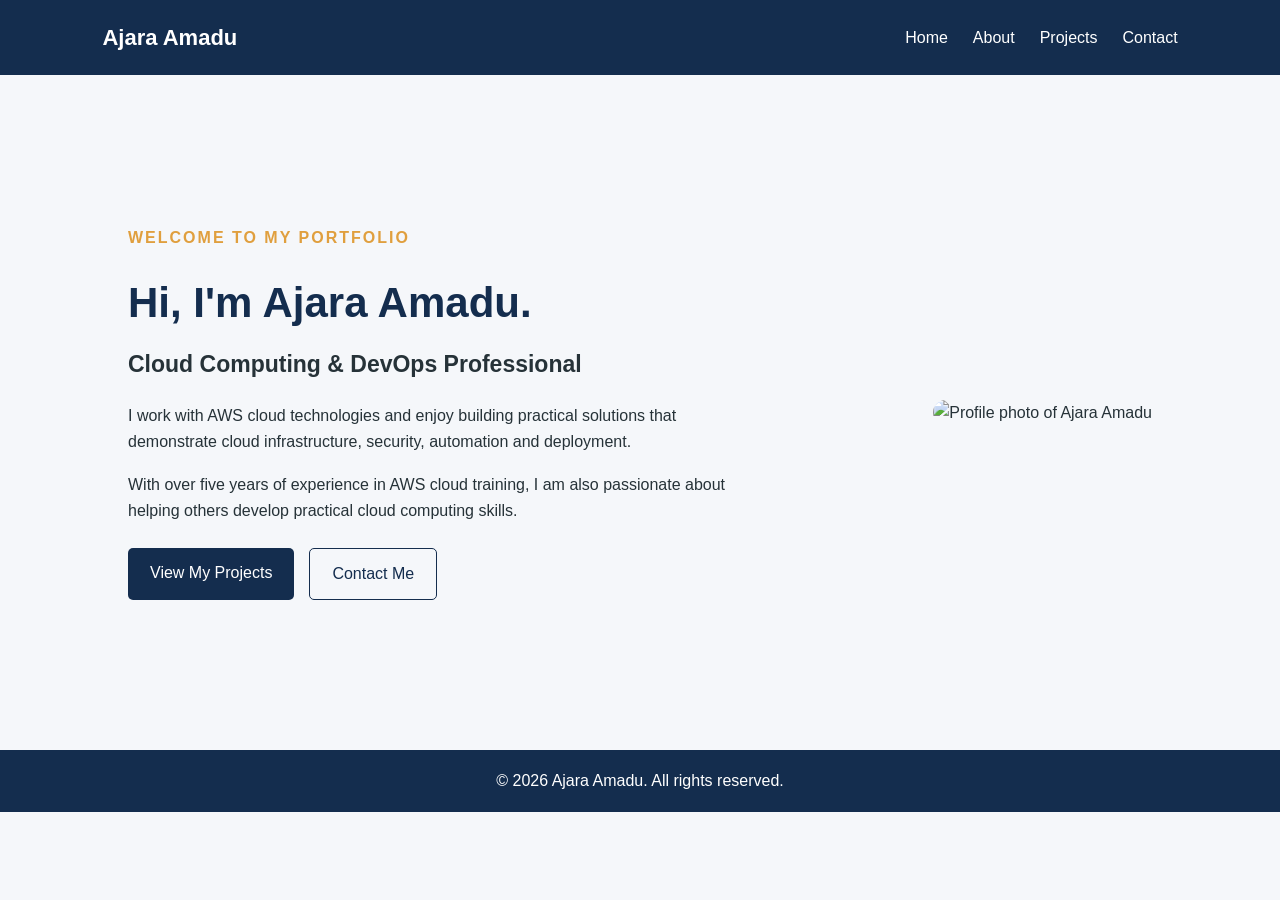
==== index.html @ 1438c139 "Initial commit: build static portfolio website" ====
<!DOCTYPE html>
<html lang="en">
<head>
    <meta charset="UTF-8">
    <meta name="viewport" content="width=device-width, initial-scale=1.0">
    <meta name="description" content="Ajara Amadu's cloud computing and DevOps portfolio.">
    <title>Ajara Amadu | Cloud & DevOps Portfolio</title>
    <link rel="stylesheet" href="style.css">
</head>

<body>

    <header>
        <nav class="navbar">
            <a href="index.html" class="logo">Ajara Amadu</a>

            <ul class="nav-links">
                <li><a href="index.html">Home</a></li>
                <li><a href="about.html">About</a></li>
                <li><a href="projects.html">Projects</a></li>
                <li><a href="contact.html">Contact</a></li>
            </ul>
        </nav>
    </header>

    <main>
        <section class="hero">

            <div class="hero-content">
                <p class="intro">WELCOME TO MY PORTFOLIO</p>

                <h1>Hi, I'm Ajara Amadu.</h1>

                <h2>Cloud Computing & DevOps Professional</h2>

                <p>
                    I work with AWS cloud technologies and enjoy building
                    practical solutions that demonstrate cloud infrastructure,
                    security, automation and deployment.
                </p>

                <p>
                    With over five years of experience in AWS cloud training,
                    I am also passionate about helping others develop practical
                    cloud computing skills.
                </p>

                <div class="hero-buttons">
                    <a href="projects.html" class="btn">View My Projects</a>
                    <a href="contact.html" class="btn btn-outline">Contact Me</a>
                </div>
            </div>

            <div class="hero-image">
                <img src="images/profile.jpg" alt="Profile photo of Ajara Amadu">
            </div>

        </section>
    </main>

    <footer>
        <p>&copy; 2026 Ajara Amadu. All rights reserved.</p>
    </footer>

</body>
</html>
---- style.css ----
/* General page styling */
* {
    margin: 0;
    padding: 0;
    box-sizing: border-box;
}

body {
    font-family: Arial, sans-serif;
    background-color: #f5f7fa;
    color: #263238;
    line-height: 1.6;
}

/* Navigation bar */
header {
    background-color: #142d4e;
    padding: 20px 8%;
}

.navbar {
    display: flex;
    justify-content: space-between;
    align-items: center;
}

.logo {
    color: white;
    font-size: 22px;
    font-weight: bold;
    text-decoration: none;
}

.nav-links {
    display: flex;
    list-style: none;
    gap: 25px;
}

.nav-links a {
    color: white;
    text-decoration: none;
}

.nav-links a:hover {
    color: #ffb703;
}

/* Homepage introduction */
.hero {
    min-height: 75vh;
    display: flex;
    align-items: center;
    justify-content: space-between;
    gap: 50px;
    padding: 60px 10%;
}

.hero-content {
    max-width: 600px;
}

.intro {
    color: #e09f3e;
    font-weight: bold;
    letter-spacing: 2px;
    margin-bottom: 15px;
}

.hero-content h1 {
    font-size: 42px;
    color: #142d4e;
    margin-bottom: 10px;
}

.hero-content h2 {
    font-size: 23px;
    margin-bottom: 20px;
}

.hero-content p {
    margin-bottom: 18px;
}

.hero-buttons {
    display: flex;
    gap: 15px;
    margin-top: 25px;
}

.btn {
    background-color: #142d4e;
    color: white;
    padding: 12px 22px;
    text-decoration: none;
    border-radius: 5px;
}

.btn:hover {
    background-color: #e09f3e;
}

.btn-outline {
    background-color: transparent;
    color: #142d4e;
    border: 1px solid #142d4e;
}

/* Profile image */
.hero-image img {
    width: 300px;
    height: 350px;
    object-fit: cover;
    border-radius: 15px;
}

/* Footer */
footer {
    background-color: #142d4e;
    color: white;
    text-align: center;
    padding: 18px;
}

/* Mobile responsiveness */
@media (max-width: 768px) {
    .navbar {
        flex-direction: column;
        gap: 15px;
    }

    .nav-links {
        flex-wrap: wrap;
        justify-content: center;
    }

    .hero {
        flex-direction: column-reverse;
        text-align: center;
    }

    .hero-buttons {
        justify-content: center;
        flex-wrap: wrap;
    }
}


/* About page */
.about-section {
    min-height: 75vh;
    padding: 60px 10%;
}

.about-content {
    max-width: 900px;
    margin: 0 auto;
}

.about-content h1 {
    font-size: 38px;
    color: #142d4e;
    margin-bottom: 20px;
}

.about-content h2 {
    color: #142d4e;
    margin-top: 30px;
    margin-bottom: 15px;
}

.about-content p {
    margin-bottom: 18px;
}

.skills-list {
    padding-left: 25px;
}

.skills-list li {
    margin-bottom: 10px;
}


/* Projects page */
.projects-section {
    min-height: 75vh;
    padding: 60px 10%;
}

.projects-intro {
    max-width: 750px;
    margin-bottom: 40px;
}

.projects-intro h1 {
    color: #142d4e;
    font-size: 38px;
    margin-bottom: 15px;
}

.project-grid {
    display: grid;
    grid-template-columns: repeat(auto-fit, minmax(280px, 1fr));
    gap: 25px;
}

.project-card {
    background-color: white;
    padding: 30px;
    border-radius: 10px;
    box-shadow: 0 4px 15px rgba(0, 0, 0, 0.08);
}

.project-card h2 {
    color: #142d4e;
    font-size: 21px;
    margin-bottom: 15px;
}

.project-card p {
    margin-bottom: 15px;
}

.project-tech {
    font-size: 14px;
}

.project-link {
    display: inline-block;
    margin-top: 10px;
    color: #142d4e;
    font-weight: bold;
    text-decoration: none;
}

.project-link:hover {
    color: #e09f3e;
}

.project-status {
    display: inline-block;
    margin-top: 12px;
    padding: 6px 12px;
    background-color: #fff0d6;
    color: #805500;
    border-radius: 5px;
    font-size: 13px;
    font-weight: bold;
}

/* Contact page */
.contact-section {
    min-height: 75vh;
    padding: 60px 10%;
}

.contact-content {
    max-width: 750px;
    margin: 0 auto;
}

.contact-content h1 {
    color: #142d4e;
    font-size: 38px;
    margin-bottom: 20px;
}

.contact-content > p {
    margin-bottom: 25px;
}

.contact-details {
    background-color: white;
    padding: 30px;
    border-radius: 10px;
    box-shadow: 0 4px 15px rgba(0, 0, 0, 0.08);
}

.contact-details p {
    margin-bottom: 18px;
}

.contact-details a {
    color: #142d4e;
    text-decoration: none;
}

.contact-details a:hover {
    color: #e09f3e;
}
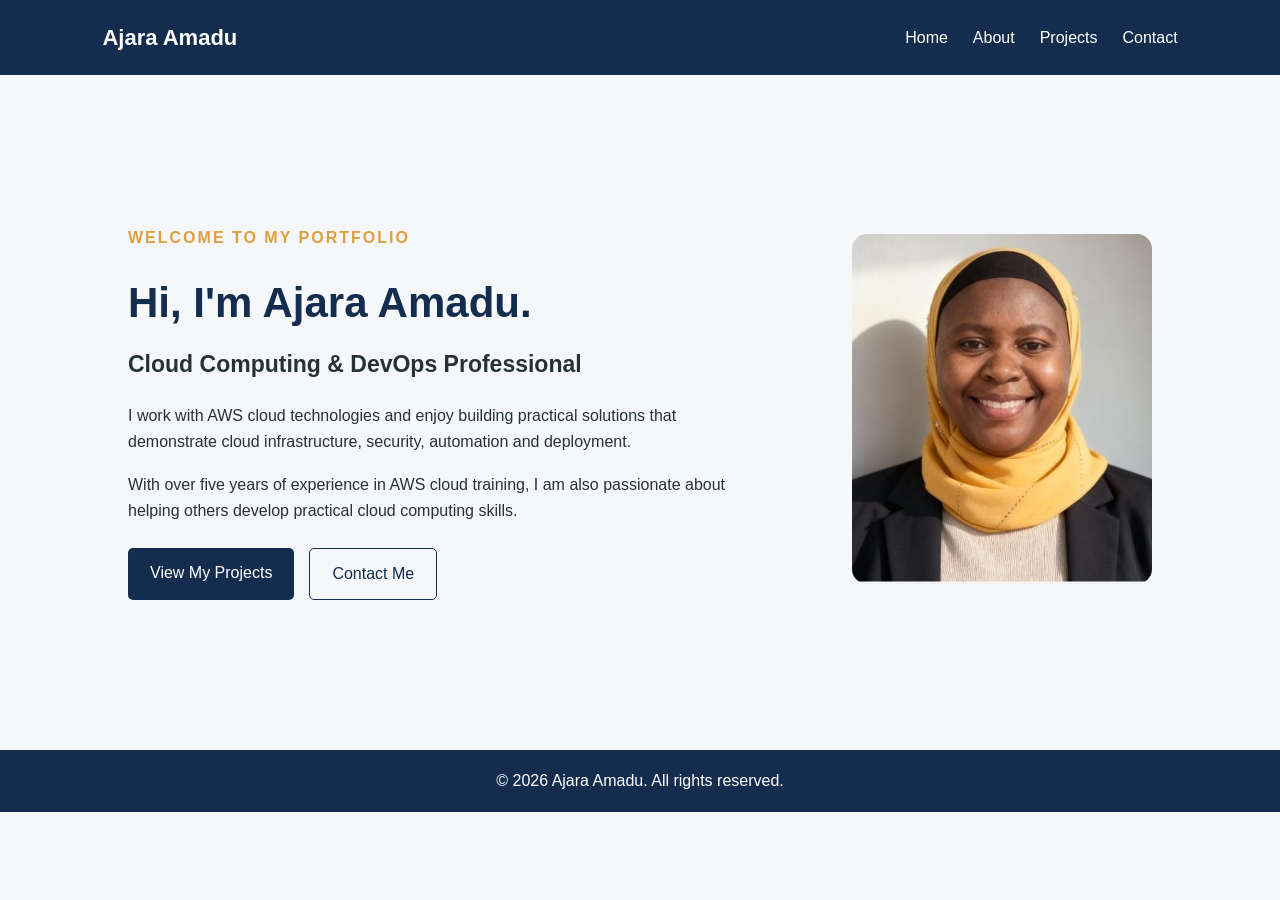
==== commit ac60f2e7: "updates made to files" ====
--- a/index.html
+++ b/index.html
@@ -52,7 +52,8 @@
             </div>
 
             <div class="hero-image">
-                <img src="images/profile.jpg" alt="Profile photo of Ajara Amadu">
+                <img src="images/mini_me.jpg"
+     alt="Profile photo of Ajara Amadu">
             </div>
 
         </section>
